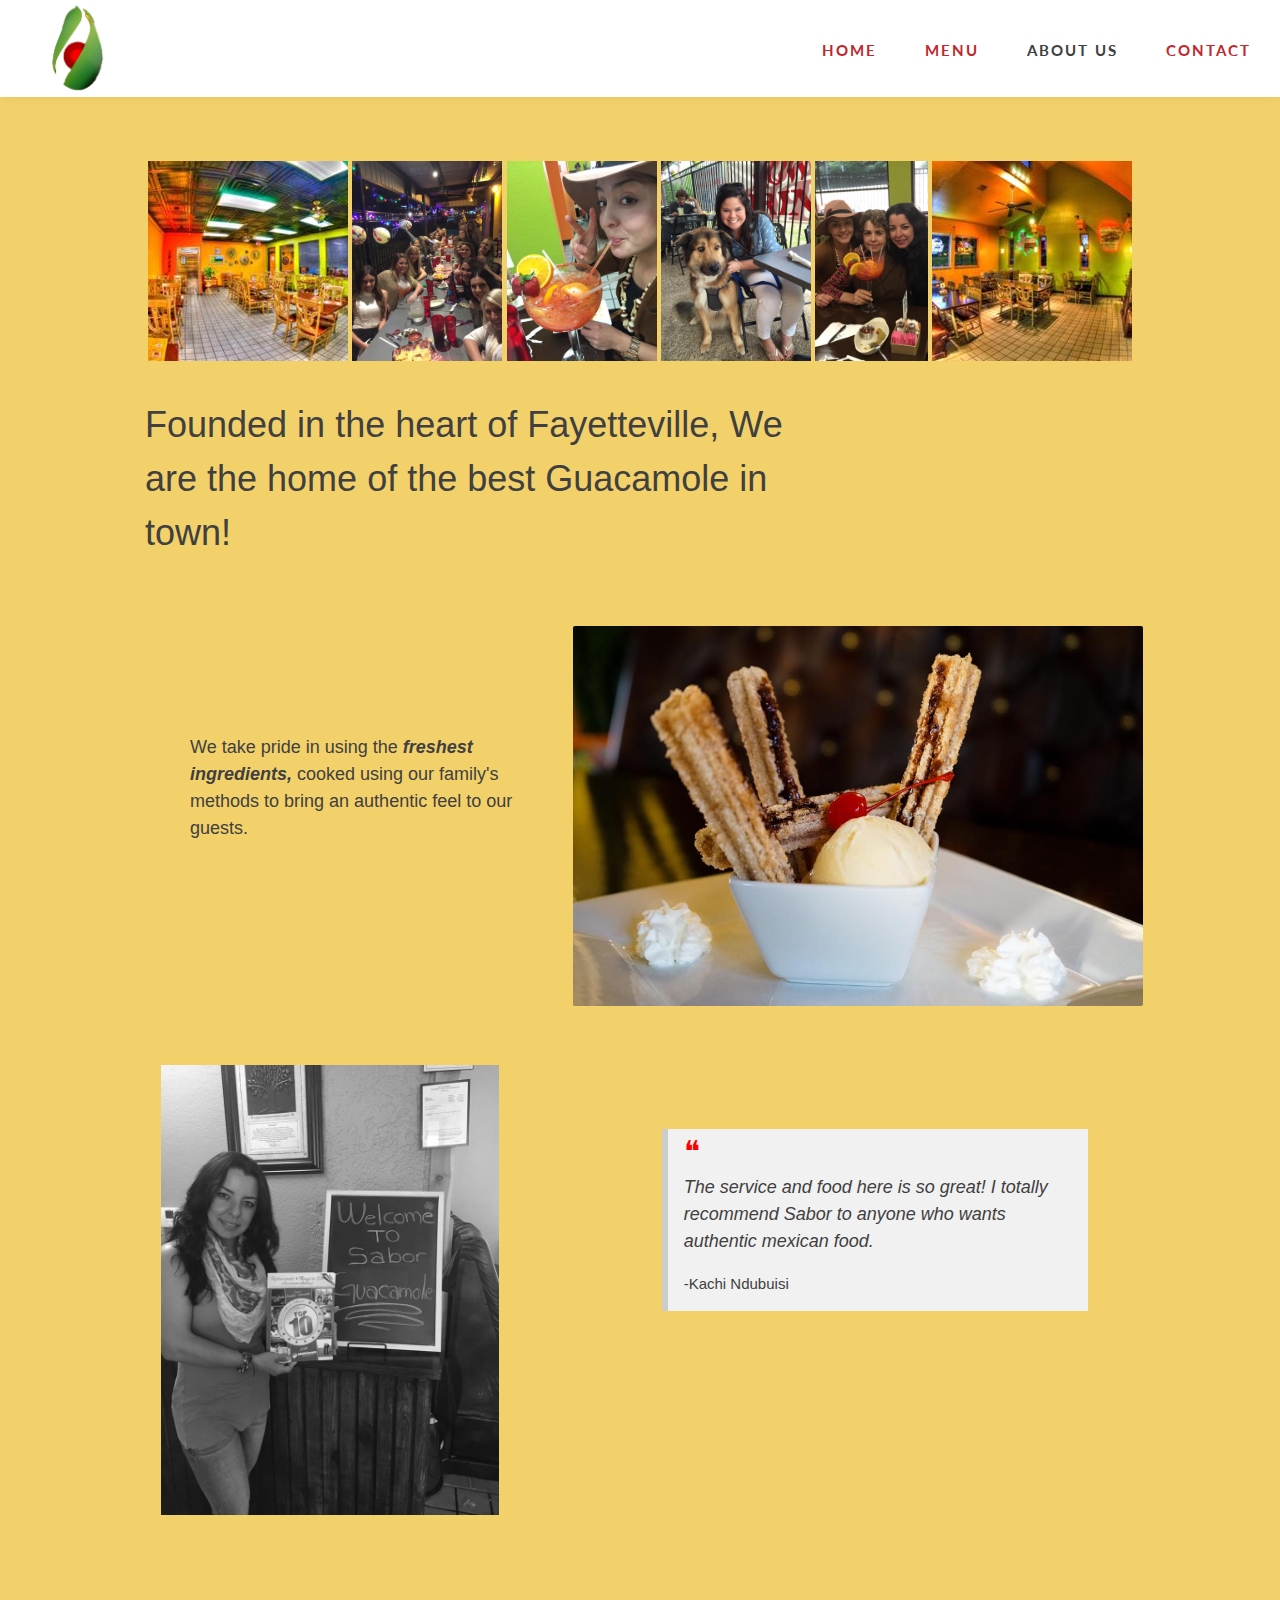
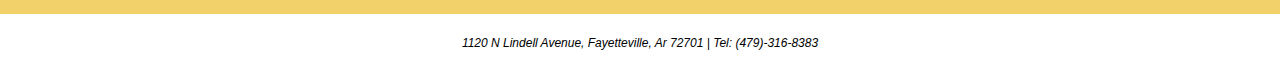
==== about.htm @ a5595238 "Create about.htm" ====
<!-- Author: Kachi Ndubuisi 
Title:about.htm -->
<!doctype html>
<html>
    <head>
        <title> Sabor Guacamole About Us </title>
        <meta charset="UTF-8">
        <meta name= "viewport" content="width=device-width, initial-scale=1.0">  
        
        <link rel="icon" href="project_img/favicon.png" type="image/png" />
        <link href="http://fonts.googleapis.com/css?family=Montserrat" rel="stylesheet" type="text/css">
        <link href="http://fonts.googleapis.com/css?family=Lato:700" rel="stylesheet" type="text/css">
        <link href="http://fonts.googleapis.com/css?family=Hind:600" rel="stylesheet" type="text/css">
        <link rel="stylesheet" href="https://cdnjs.cloudflare.com/ajax/libs/font-awesome/4.7.0/css/font-awesome.min.css">
        <link href="w3.css" rel="stylesheet" >
        <link href="saborStyles1.css" rel="stylesheet" >
    </head>
    <body>
        <!-- Header -->
        <div class="hea w3-bar w3-padding-small w3-padding-16">
            <a href="index.htm">
                <img class="logo w3-hide-small" src="project_img/sabor_logo2.png" alt="sabor-logo" width="621px" height="492px"> 
            </a>
            <nav>
                <ul class="topnav w3-lato">
                    <li class="w3-hide-small"><a href="index.htm" >Home</a> </li>
                    <li class="w3-hide-small"><a href="menu.htm" >Menu</a></li>
                    <li class="w3-hide-small" ><a href="about.htm" id="active">About Us</a></li>
                    <li class="w3-hide-small"><a href="contact.htm">Contact</a></li>
                    <a id="showBtn"href="javascript:void(0)" class="w3-bar-item w3-button w3-medium w3-right w3-hide-large w3-hide-medium">&#9776;</a>
                </ul>

            </nav>
            <div id="smallNav" class="w3-bar-block w3-hide w3-hide-large w3-hide-medium w3-medium ">
                <a href="index.htm" class="w3-bar-item w3-button">Home</a>
                <a href="menu.htm" class="w3-bar-item w3-button">Menu</a>
                <a href="about.htm" class="w3-bar-item w3-button" id="active">About Us</a>
                <a href="contact.htm" class="w3-bar-item w3-button">Contact</a>  
            </div>
        </div>
        <!-- Header -->

        <div class="brandColor">
            <div class="w3-row aboutClassTop">  
                <div class="w3-center">
                    <img src="project_img/sabor_inside.jpg" height="200px" width="auto"/>
                    <img src="project_img/sabor_patio.jpg" height="200px" width="auto"/>
                    <img src="project_img/sabor_inside3.jpg" height="200px" width="auto"/>
                    <img src="project_img/sabor_inside4.jpg" height="200px" width="auto"/>
                    <img src="project_img/sabor_inside7.jpg" height="200px" width="auto"/>
                    <img  src="project_img/sabor_inside2.jpg" height="200px" width="auto"/>
                </div> 

                <div class="w3-half w3-xxlarge aboutClass ">
                    <p>Founded in the heart of Fayetteville, We are the home of the best Guacamole in town!</p>
                </div>
            </div>
            <div class="w3-row" id="row2"> 
                <div class="w3-cell w3-third w3-large" style="margin-top:90px;margin-right:20px;">
                    <p>We take pride in using the <i><b>freshest ingredients,</b></i> cooked using our family's methods to bring an authentic feel to our guests.</p> 
                </div>  

                <!-- *******************Auto SlideShow******************************* -->              
                <div class="w3-cell" id="slideShowHolder">
                    <img id="slideImg" src="project_img/sabor_f1.jpg" height="400px" />
                </div>

                <img class="slideHide" src="project_img/sabor_f2.jpg" height="400px"/>
                <img class="slideHide" src="project_img/sabor_f8.jpg" height="400px"/>
                <img class="slideHide" src="project_img/sabor_f10.jpg" height="400px"/>
                <img class="slideHide" src="project_img/sabor_f5.jpg" height="400px"/>
                <img class="slideHide" src="project_img/sabor_f6.jpg" height="400px"/>
                <img class="slideHide" src="project_img/sabor_f7.jpg" height="400px"/>
                <img class="slideHide" src="project_img/sabor_f3.jpg" height="400px"/>
                <img class="slideHide" src="project_img/sabor_f4.jpg" height="400px"/>
                <!-- ******************************************************************* -->  

            </div>

            <div class="w3-row aboutClassTop">
                <div class="w3-container w3-third aboutClass">
                    <img src="project_img/sabor_welcome.jpg" height="450px;" class="w3-grayscale-max w3-hide-small" />
                </div>
                
                    <blockquote class="w3-leftbar w3-light-grey w3-third w3-container" style="margin-left:80px;margin-top:64px">
                        <span style="font-size:30px;color:red;">&#10077;</span><br>
                        <p class="w3-large" style="margin-top:0px;"><i>The service and food here is so great! I totally recommend Sabor to anyone who wants authentic mexican food.</i></p>
                        <p><span>&dash;</span>Kachi Ndubuisi</p>
                    </blockquote>
                

            </div>

            <br/><br/><br/>  
        </div>

        <footer>
            <address class="w3-center w3-small"> 1120 N Lindell Avenue, Fayetteville, Ar 72701 
                <span> | </span> 
                Tel: (479)-316-8383 </address>
        </footer>
        <script src="jsCopy/jquery-3.2.0.js"></script>
        <script src="jsCopy/navSwitch.js"></script>
        <script src="jsCopy/slideshow.js"></script>


    </body>
</html>
---- saborStyles1.css ----
* {
    box-sizing: border-box; 
}

.w3-button:hover {
    color:#fff!important; 
    background-color:rgba(193,39,45,1) !important}

.w3-button {
    background-color: rgba(193,39,45,1) !important;
    color:white !important; 
}

.w3-threequarter {
    width: 730px !important;
}

.w3-quarter {
    width: 500px !important;
}

body {
    width: 100%;
    position:relative;
    margin:0px;
    padding:0px; 
    overflow: auto; 
}

p, #active, .brandColor {
    color: rgb(64,64,64);
}

.w3-lato {
    font-family: "Lato", Arial, sans-serif;
    font-style: normal;
    font-weight: 700;
    letter-spacing: 2px;
    text-transform: uppercase;
}

.w3-hind {
    font-family: "Hind", Arial, sans-serif;
    font-style: normal;
    font-weight: 900;
    text-transform: none;
}
.w3-libre{
    font-family: "Libre Baskerville", Arial, sans-serif;
    font-weight: 400;
    letter-spacing: 0px;
    text-transform: none;
}
.w3-droid{
    font-family: "Droid Sans", Arial, sans-serif;
    font-style: normal;
    font-weight: 300;
    text-transform: none;
}
.w3-montserrat {
    font-family: "Montserrat", Arial, sans-serif;
    font-style: normal;
    letter-spacing: 1px; 
}
.brandColor{
    background-color:rgba(242, 204, 90,0.9);
}

div.hea {
    background-color:rgba(255,255,255,1);
    box-shadow: 3px 0px 12px grey; 
}

.logo {
    position:absolute;
    width:150px;
    height:auto; 
    top:-7px;
    left:7px;
}

ul.topnav li {
    display: inline-block;
}

ul li {
    text-decoration: none;
}

ul {
    list-style-type: none;
}

.w3-card-4 a {
    font-family: "Montserrat", Arial, sans-serif; 
    text-align: center; 
    text-decoration: none;
    font-weight: 100;
    color: rgb(255,255,255);
}

ul.topnav li a {
    display: block; 
    margin:5px; 
    text-align: center;
    padding: 14px 16px;
    text-align: center; 
    text-decoration: none;
    color: rgba(193,39,45,1);
}

ul.topnav li a:hover {
    color: rgba(128,128,128,0.6);
}

ul.topnav {
    float: right;
    margin: 4px 0px 0px 0px;
    padding: 0;
    overflow: hidden;
}

div.jumbotron {
    position: relative; 
    width:100%;
    height: 500px; 
    background-image: url(project_img/sabor_jumbo.jpg);
    background-size: cover; 
    background-repeat: no-repeat; 
    background-position: center; 
}

.jumbotron:before {
    content: '';
    position: absolute;
    top: 0;
    right: 0;
    bottom: 0;
    left: 0;
    background-image: linear-gradient(to bottom right,rgba(0,0,0,1),rgba(193,39,45,0.1));
    opacity: 0.4;
}

div.w3-display-bottommiddle {
    margin-bottom:40px;
}

h1 {
    font-family: "arial black";
    font-size: 500%;
    text-transform: uppercase; 
    line-height: 1.3; 
    color:rgba(193,39,45,1);
    text-shadow: 6px 2px 4px black, 0px 2px  white;
}

h3 {
    white-space: nowrap; 
    font-weight: lighter; 
    color:rgb(225,225,225); 
    font-size:105%;
    text-shadow: -1px 0 black, 0 1px black, 1px 0 black, 0 -1px black, 1px 1px 5px grey;
}

h4 {
    color: white;
}

h5 {
    font-size: 180%;
    font-family: 'arial black';
    color:rgb(255,255,255);
    text-shadow: -1px 0 black, 0 1px black, 1px 0 black, 0 -1px black, 1px 1px 5px grey; 
}

h6 + ul {
    width: 300px;
    margin: 0 auto 0 auto;
}

h6 + ul li i {
    margin-right: 20px;
}

#menAnimate{
    padding-left: 2px;
    font-size: 19px;
    -webkit-transition: padding-left 0.4s; 
    transition: padding-left 0.4s;
}

.redbutton {
    width:200px;
    border-radius: 5px; 
}

.redbutton:hover #menAnimate {
    padding-left: 15px;
}

section {
    position: relative;
    background-color:rgba(255,255,255,1);
}

div.photopad {
    width:70%;
    margin: 0px auto 0px auto; 
    padding: 64px 0 0 0;
}

.cont {
    width:75%; 
    margin:auto;
    padding:30px 0px 5px 0px;
    text-align: center; 
}

.aboutClass {
    margin: 0px 10px 30px 145px;
}

.aboutClassTop {
    padding-top: 64px;
}

.aboutClassTop + div {
    margin-left:190px;
}

.aboutClassTop > div img, #slideShowHolder img {
    -webkit-animation-name: zoom;
    -webkit-animation-duration: 0.6s;
    animation-name: zoom;
    animation-duration: 0.6s;
}

.contAbout {
    width: 58.33%;   
}

#slideShowHolder img {
    display: block;
    height: 380px;
    border-radius: 2px;
}

.slideHide {
    display: none;
}

.menuDisplay {  
    width: 58.33%;
    height: 800px;
    margin-left: auto;
    margin-right: auto;
    border-bottom: 2px solid white;
    overflow: scroll;
}

.menuHead img {
    width: 100%;
}

.menuHead {
    height: 200px;
    margin-bottom: 5px;
    border: 2px solid white;
    overflow: hidden;
}

.content {
    width:100%;
    margin:auto;  
    padding:0px; 
}

@-webkit-keyframes zoom {
    from {-webkit-transform:scale(0)} 
    to {-webkit-transform:scale(1)}
}

@keyframes zoom {
    from {transform:scale(0)} 
    to {transform:scale(1)}
}

.modal-close {
    position: absolute;
    top:1%;
    right:1%;
    height: 30px;
    text-align: center;
    color: white;
    font-size: 35px;
    font-weight: bold;
}

.modal-close:hover,
.modal-close:focus {
    color: #999;
    text-decoration: none;
    cursor: pointer;
}

.toggleLeft, .toggleRight {
    cursor: pointer;
    position: absolute;
    top: 50%;
    width: auto;
    padding: 10px;
    margin-top: -50px;
    color: white;
    font-weight: bold;
    font-size: 30px;
    transition: 0.6s ease;
    border-radius: 0 3px 3px 0;
}

.toggleRight {
    right: 0;
    border-radius: 3px 0 0 3px;
}

.toggleLeft:hover,
.toggleRight:hover {
    background-color: rgba(0, 0, 0, 0.8);
}


.colCenter { 
    width: 25%;
    margin-top: 5px;
    margin-left: auto;
    margin-right: auto;
}

footer {
    width: 100%;
    padding: 20px 20px 5px 20px; 
    background-color:rgba(255,255,255,1);
    box-shadow: 3px 0px 0px grey;
}

.mapCont{overflow: hidden; width: 100%; margin-bottom: 8%;}

.map{
    max-width: 100%;
}

.mapCont + div {
    width: 60%;
    margin: 0px auto 9px auto;
}

@media only screen and (max-width: 480px) {
    h1 {
        font-size: 40px;
    }

    h3, h4, #row2 p, .aboutClassTop blockquote p i {
        font-size: 13px;
    }

    div.jumbotron{
        height:350px;
    }

    div.w3-display-bottommiddle {
        margin-bottom:20px;
    }

    div.photopad, .menuDisplay, .mapCont + div, #row2  {
        width:100%;
    } 

    .w3-small {
        font-size:8px !important; 
    } 

    .menuHead {
        height: 130px;
    }

    #slideShowHolder img {
        height: 200px;
    }

    .aboutClass, #row2 {
        margin:0px;
    }

    .aboutClass p {
        font-size: 20px; 
        margin: 30px;
    }

    .aboutClassTop img {
        height: 100px;
    }

    #row2 div img {
        width: 90%; 
        margin-left:15px; 
        padding: 0px;
    }

    #row2 div p {
        width: 90%; 
        margin-top: -80px; 
        text-align: center; 
        margin-left: auto; 
        margin-right: auto;
    } 

    #row2 + div {
        padding-top: 0px;
    }

    .aboutClassTop blockquote { 
        width: 80%;
        margin-left: 10% !important;
    }

}
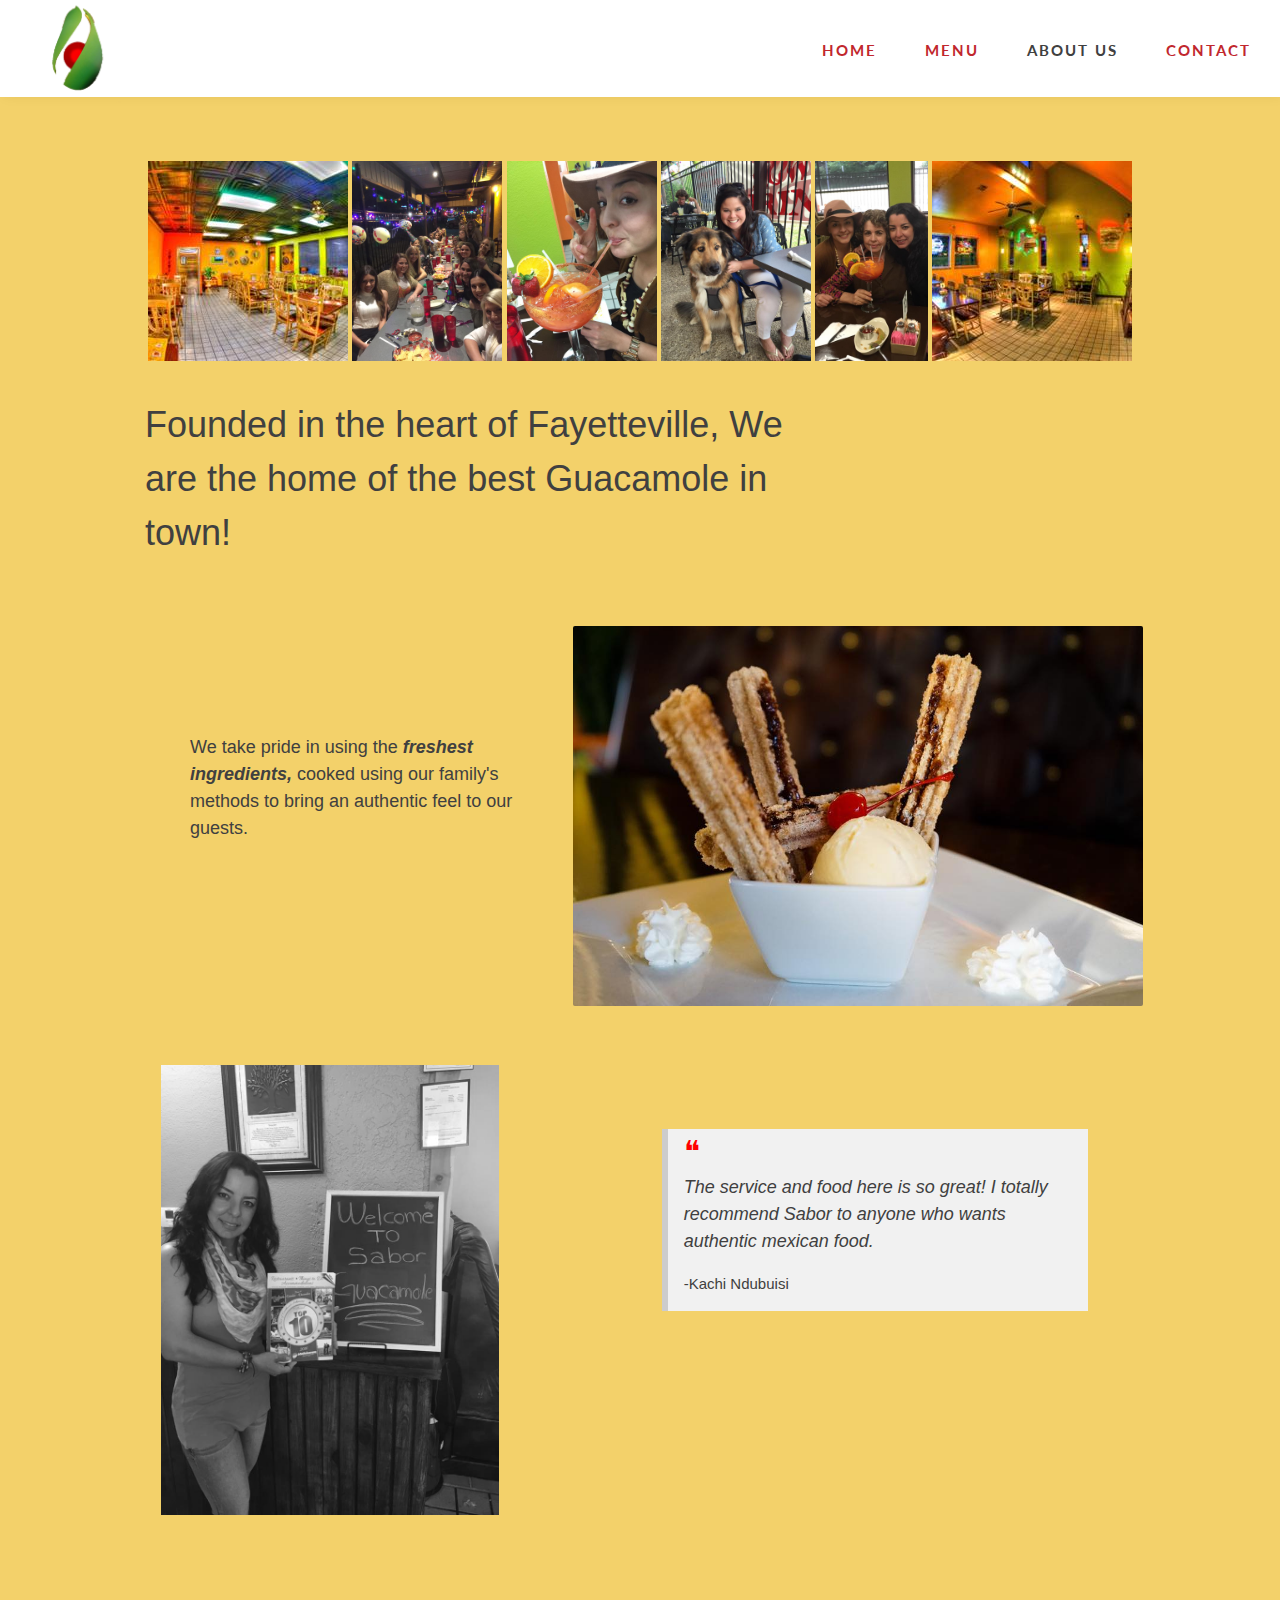
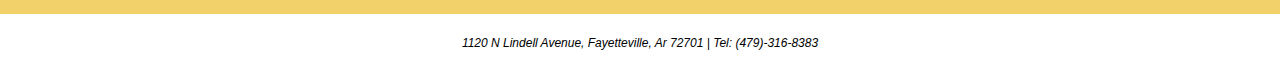
==== commit 5cc48e00: "Update about.htm" ====
--- a/about.htm
+++ b/about.htm
@@ -41,6 +41,7 @@
         <!-- Header -->
 
         <div class="brandColor">
+            <div class="aboutWidth">
             <div class="w3-row aboutClassTop">  
                 <div class="w3-center">
                     <img src="project_img/sabor_inside.jpg" height="200px" width="auto"/>
@@ -93,6 +94,7 @@
 
             <br/><br/><br/>  
         </div>
+        </div>
 
         <footer>
             <address class="w3-center w3-small"> 1120 N Lindell Avenue, Fayetteville, Ar 72701 
--- a/saborStyles1.css
+++ b/saborStyles1.css
@@ -255,8 +255,10 @@
     margin-left: auto;
     margin-right: auto;
     border-bottom: 2px solid white;
-    overflow: scroll;
-}
+    overflow: auto;
+}
+
+
 
 .menuHead img {
     width: 100%;
@@ -352,15 +354,24 @@
     width: 60%;
     margin: 0px auto 9px auto;
 }
-
-@media only screen and (max-width: 480px) {
+.aboutWidth {
+    width: 100%;
+    margin: 0px auto 0px auto;
+}
+
+@media only screen and (max-width: 667px) {
     h1 {
         font-size: 40px;
     }
 
-    h3, h4, #row2 p, .aboutClassTop blockquote p i {
+    h4, #row2 p, .aboutClassTop blockquote p i {
         font-size: 13px;
     }
+
+    h3 {
+        font-size: 10px;
+    }
+
 
     div.jumbotron{
         height:350px;
@@ -421,5 +432,9 @@
         width: 80%;
         margin-left: 10% !important;
     }
-
-}
+    .aboutWidth {
+        width: 100%;
+       
+    }
+
+}
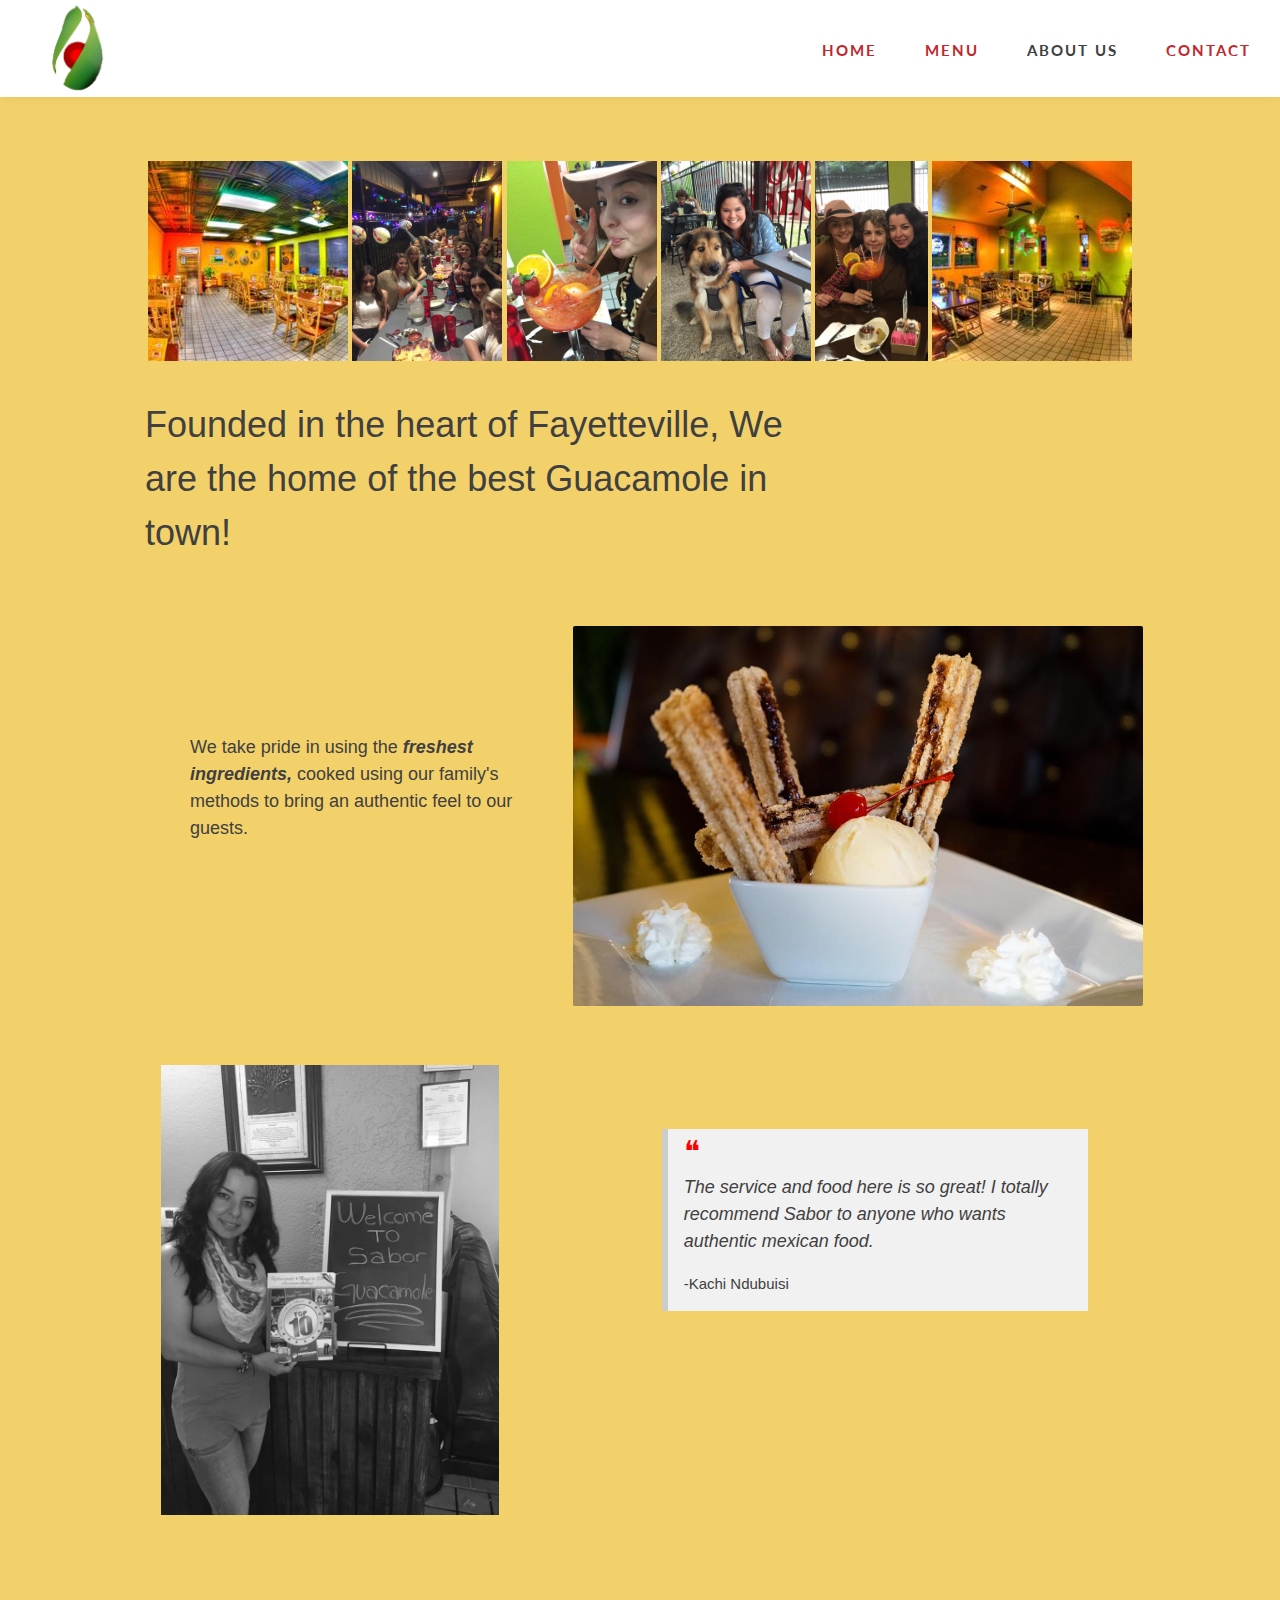
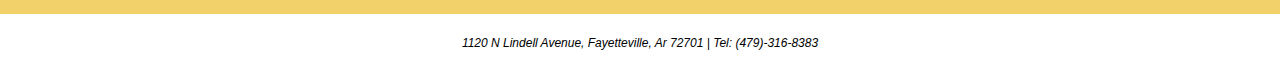
==== commit f5fe131c: "Update about.htm" ====
--- a/about.htm
+++ b/about.htm
@@ -75,7 +75,6 @@
                 <img class="slideHide" src="project_img/sabor_f3.jpg" height="400px"/>
                 <img class="slideHide" src="project_img/sabor_f4.jpg" height="400px"/>
                 <!-- ******************************************************************* -->  
-
             </div>
 
             <div class="w3-row aboutClassTop">
--- a/saborStyles1.css
+++ b/saborStyles1.css
@@ -257,8 +257,6 @@
     border-bottom: 2px solid white;
     overflow: auto;
 }
-
-
 
 .menuHead img {
     width: 100%;
@@ -329,6 +327,15 @@
     background-color: rgba(0, 0, 0, 0.8);
 }
 
+.toggleRight {
+    right: 0;
+    border-radius: 3px 0 0 3px;
+}
+
+.toggleLeft:hover,
+.toggleRight:hover {
+    background-color: rgba(0, 0, 0, 0.8);
+}
 
 .colCenter { 
     width: 25%;
@@ -337,6 +344,13 @@
     margin-right: auto;
 }
 
+.colCenter { 
+    width: 25%;
+    margin-top: 5px;
+    margin-left: auto;
+    margin-right: auto;
+}
+
 footer {
     width: 100%;
     padding: 20px 20px 5px 20px; 
@@ -371,7 +385,6 @@
     h3 {
         font-size: 10px;
     }
-
 
     div.jumbotron{
         height:350px;
@@ -437,4 +450,68 @@
        
     }
 
-}
+    div.jumbotron{
+        height:350px;
+    }
+
+    div.w3-display-bottommiddle {
+        margin-bottom:20px;
+    }
+
+    div.photopad, .menuDisplay, .mapCont + div, #row2  {
+        width:100%;
+    } 
+
+    .w3-small {
+        font-size:8px !important; 
+    } 
+
+    .menuHead {
+        height: 130px;
+    }
+
+    #slideShowHolder img {
+        height: 200px;
+    }
+
+    .aboutClass, #row2 {
+        margin:0px;
+    }
+
+    .aboutClass p {
+        font-size: 20px; 
+        margin: 30px;
+    }
+
+    .aboutClassTop img {
+        height: 100px;
+    }
+
+    #row2 div img {
+        width: 90%; 
+        margin-left:15px; 
+        padding: 0px;
+    }
+
+    #row2 div p {
+        width: 90%; 
+        margin-top: -80px; 
+        text-align: center; 
+        margin-left: auto; 
+        margin-right: auto;
+    } 
+
+    #row2 + div {
+        padding-top: 0px;
+    }
+
+    .aboutClassTop blockquote { 
+        width: 80%;
+        margin-left: 10% !important;
+    }
+    .aboutWidth {
+        width: 100%;
+       
+    }
+
+}
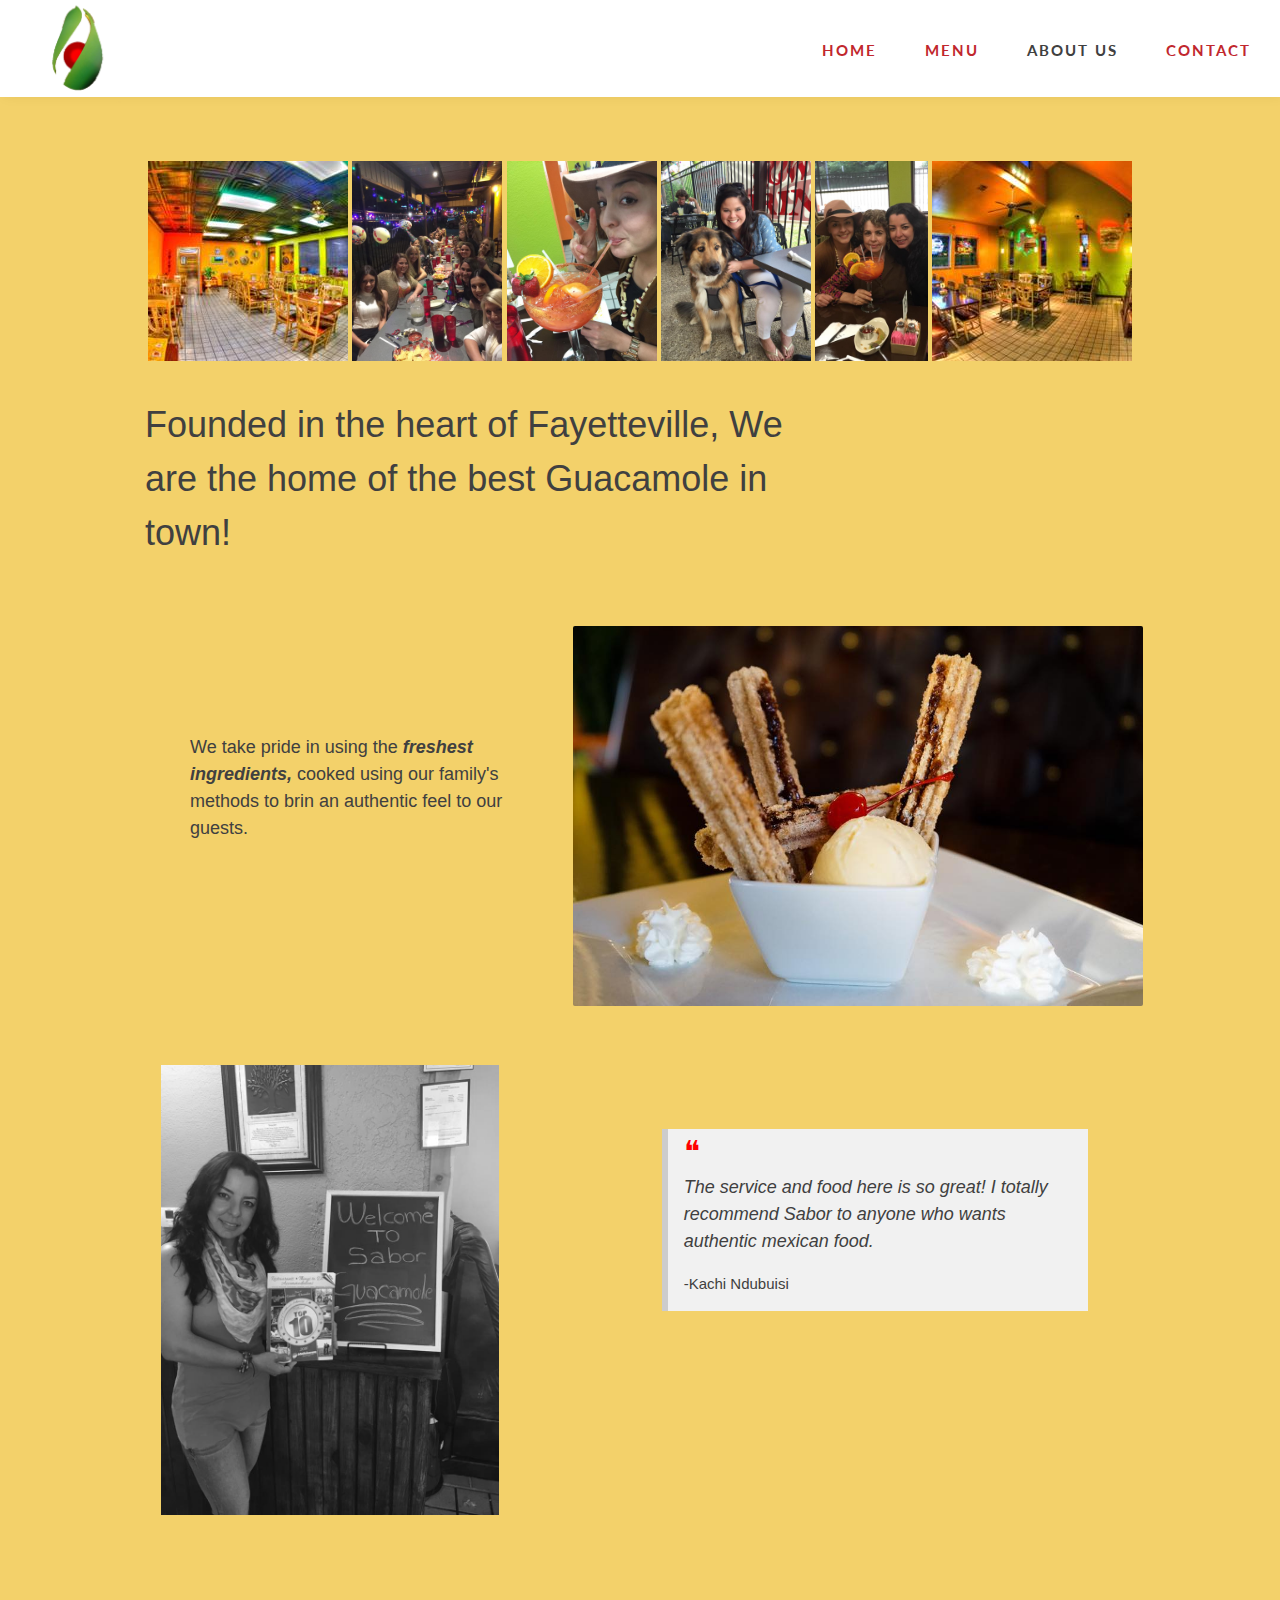
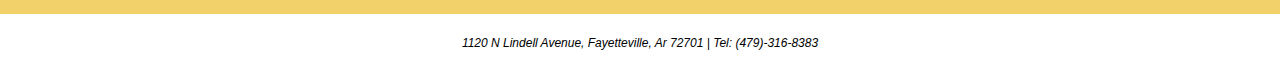
==== commit 1c3b6210: "update" ====
--- a/about.htm
+++ b/about.htm
@@ -58,7 +58,7 @@
             </div>
             <div class="w3-row" id="row2"> 
                 <div class="w3-cell w3-third w3-large" style="margin-top:90px;margin-right:20px;">
-                    <p>We take pride in using the <i><b>freshest ingredients,</b></i> cooked using our family's methods to bring an authentic feel to our guests.</p> 
+                    <p>We take pride in using the <i><b>freshest ingredients,</b></i> cooked using our family's methods to brin an authentic feel to our guests.</p> 
                 </div>  
 
                 <!-- *******************Auto SlideShow******************************* -->              
@@ -75,6 +75,7 @@
                 <img class="slideHide" src="project_img/sabor_f3.jpg" height="400px"/>
                 <img class="slideHide" src="project_img/sabor_f4.jpg" height="400px"/>
                 <!-- ******************************************************************* -->  
+
             </div>
 
             <div class="w3-row aboutClassTop">
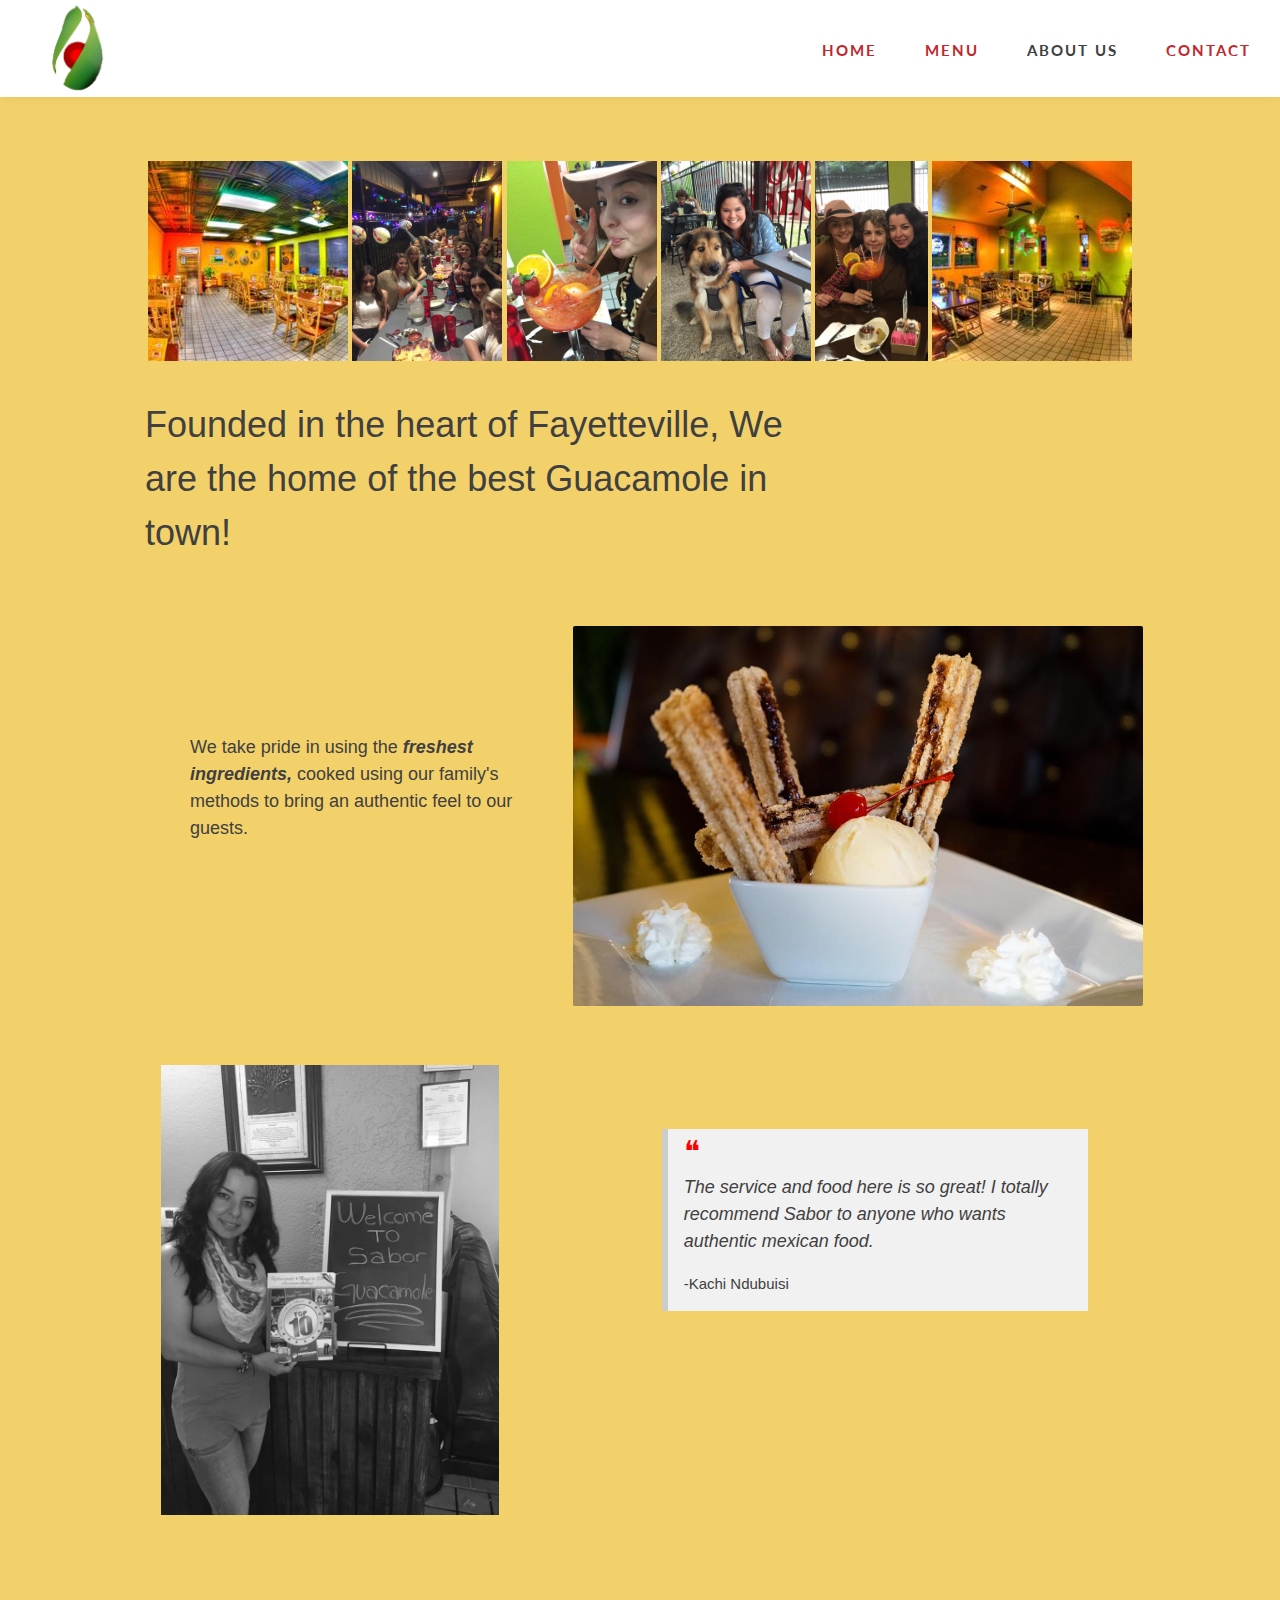
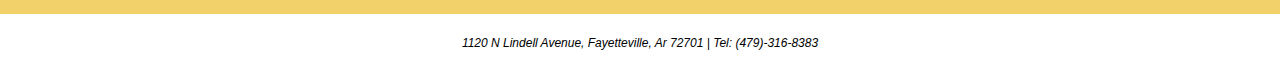
==== commit 4c89d345: "Update about.htm" ====
--- a/about.htm
+++ b/about.htm
@@ -58,7 +58,7 @@
             </div>
             <div class="w3-row" id="row2"> 
                 <div class="w3-cell w3-third w3-large" style="margin-top:90px;margin-right:20px;">
-                    <p>We take pride in using the <i><b>freshest ingredients,</b></i> cooked using our family's methods to brin an authentic feel to our guests.</p> 
+                    <p>We take pride in using the <i><b>freshest ingredients,</b></i> cooked using our family's methods to bring an authentic feel to our guests.</p> 
                 </div>  
 
                 <!-- *******************Auto SlideShow******************************* -->              
@@ -75,7 +75,6 @@
                 <img class="slideHide" src="project_img/sabor_f3.jpg" height="400px"/>
                 <img class="slideHide" src="project_img/sabor_f4.jpg" height="400px"/>
                 <!-- ******************************************************************* -->  
-
             </div>
 
             <div class="w3-row aboutClassTop">
